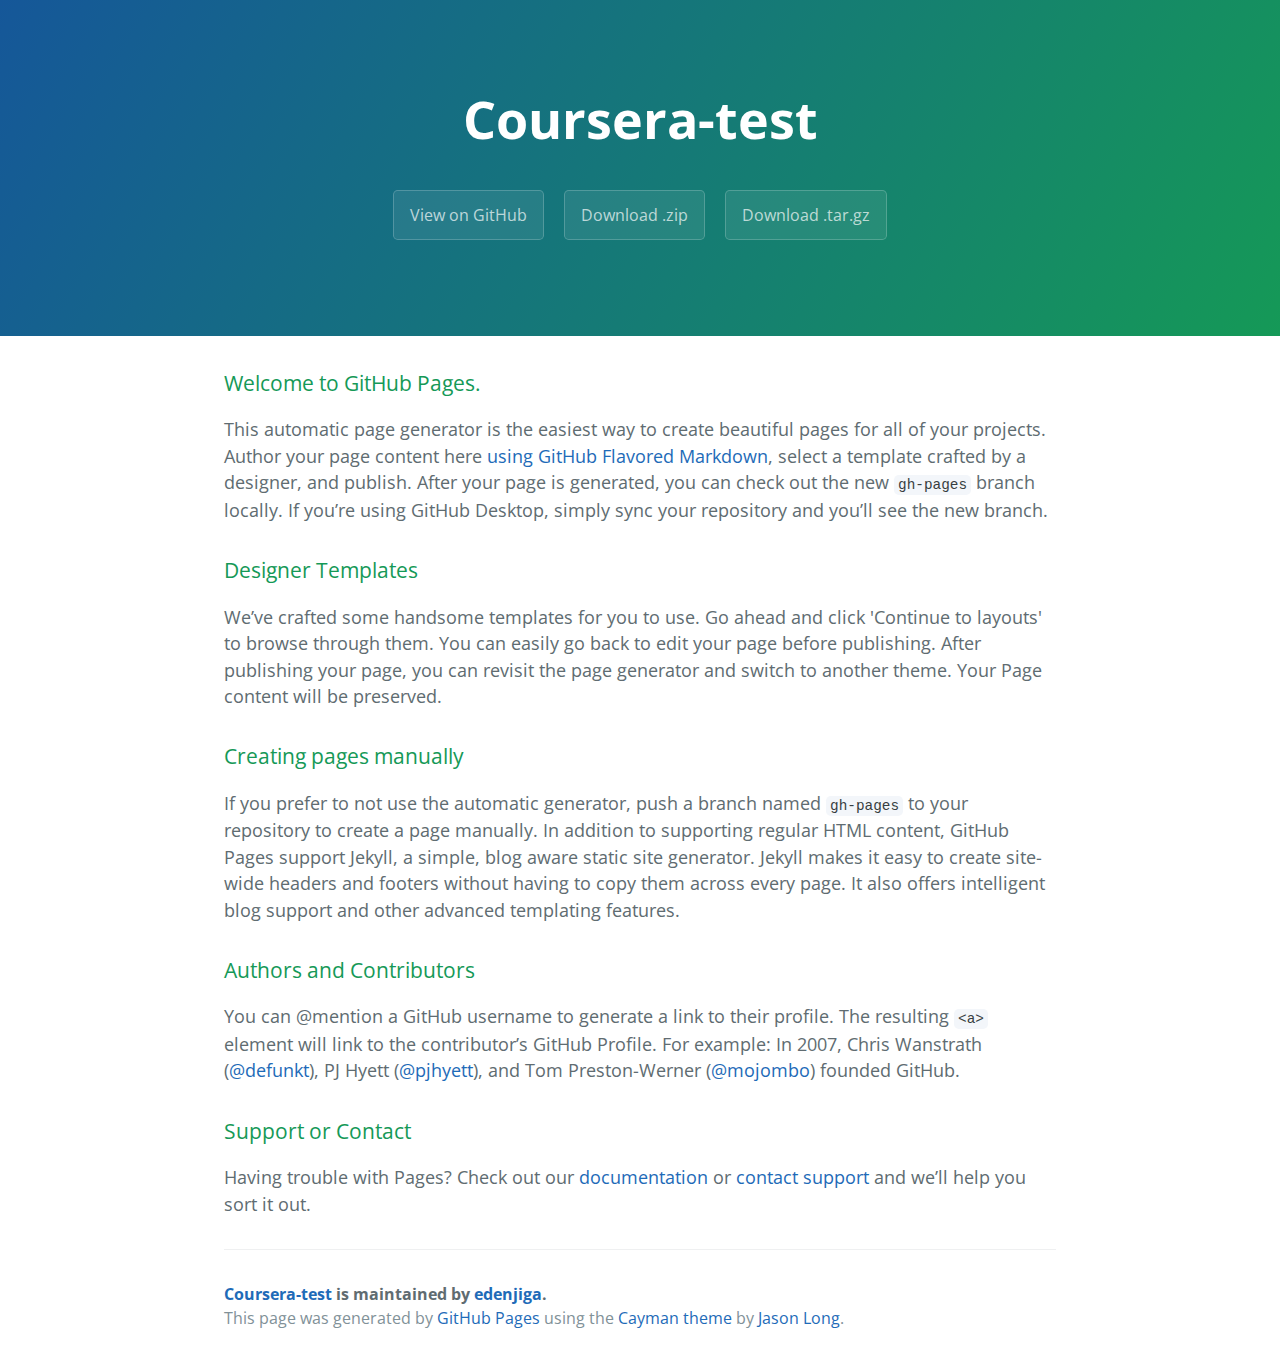
==== index.html @ 70aff043 "Create gh-pages branch via GitHub" ====
<!DOCTYPE html>
<html lang="en-us">
  <head>
    <meta charset="UTF-8">
    <title>Coursera-test by edenjiga</title>
    <meta name="viewport" content="width=device-width, initial-scale=1">
    <link rel="stylesheet" type="text/css" href="stylesheets/normalize.css" media="screen">
    <link href='https://fonts.googleapis.com/css?family=Open+Sans:400,700' rel='stylesheet' type='text/css'>
    <link rel="stylesheet" type="text/css" href="stylesheets/stylesheet.css" media="screen">
    <link rel="stylesheet" type="text/css" href="stylesheets/github-light.css" media="screen">
  </head>
  <body>
    <section class="page-header">
      <h1 class="project-name">Coursera-test</h1>
      <h2 class="project-tagline"></h2>
      <a href="https://github.com/edenjiga/coursera-test" class="btn">View on GitHub</a>
      <a href="https://github.com/edenjiga/coursera-test/zipball/master" class="btn">Download .zip</a>
      <a href="https://github.com/edenjiga/coursera-test/tarball/master" class="btn">Download .tar.gz</a>
    </section>

    <section class="main-content">
      <h3>
<a id="welcome-to-github-pages" class="anchor" href="#welcome-to-github-pages" aria-hidden="true"><span aria-hidden="true" class="octicon octicon-link"></span></a>Welcome to GitHub Pages.</h3>

<p>This automatic page generator is the easiest way to create beautiful pages for all of your projects. Author your page content here <a href="https://guides.github.com/features/mastering-markdown/">using GitHub Flavored Markdown</a>, select a template crafted by a designer, and publish. After your page is generated, you can check out the new <code>gh-pages</code> branch locally. If you’re using GitHub Desktop, simply sync your repository and you’ll see the new branch.</p>

<h3>
<a id="designer-templates" class="anchor" href="#designer-templates" aria-hidden="true"><span aria-hidden="true" class="octicon octicon-link"></span></a>Designer Templates</h3>

<p>We’ve crafted some handsome templates for you to use. Go ahead and click 'Continue to layouts' to browse through them. You can easily go back to edit your page before publishing. After publishing your page, you can revisit the page generator and switch to another theme. Your Page content will be preserved.</p>

<h3>
<a id="creating-pages-manually" class="anchor" href="#creating-pages-manually" aria-hidden="true"><span aria-hidden="true" class="octicon octicon-link"></span></a>Creating pages manually</h3>

<p>If you prefer to not use the automatic generator, push a branch named <code>gh-pages</code> to your repository to create a page manually. In addition to supporting regular HTML content, GitHub Pages support Jekyll, a simple, blog aware static site generator. Jekyll makes it easy to create site-wide headers and footers without having to copy them across every page. It also offers intelligent blog support and other advanced templating features.</p>

<h3>
<a id="authors-and-contributors" class="anchor" href="#authors-and-contributors" aria-hidden="true"><span aria-hidden="true" class="octicon octicon-link"></span></a>Authors and Contributors</h3>

<p>You can @mention a GitHub username to generate a link to their profile. The resulting <code>&lt;a&gt;</code> element will link to the contributor’s GitHub Profile. For example: In 2007, Chris Wanstrath (<a href="https://github.com/defunkt" class="user-mention">@defunkt</a>), PJ Hyett (<a href="https://github.com/pjhyett" class="user-mention">@pjhyett</a>), and Tom Preston-Werner (<a href="https://github.com/mojombo" class="user-mention">@mojombo</a>) founded GitHub.</p>

<h3>
<a id="support-or-contact" class="anchor" href="#support-or-contact" aria-hidden="true"><span aria-hidden="true" class="octicon octicon-link"></span></a>Support or Contact</h3>

<p>Having trouble with Pages? Check out our <a href="https://help.github.com/pages">documentation</a> or <a href="https://github.com/contact">contact support</a> and we’ll help you sort it out.</p>

      <footer class="site-footer">
        <span class="site-footer-owner"><a href="https://github.com/edenjiga/coursera-test">Coursera-test</a> is maintained by <a href="https://github.com/edenjiga">edenjiga</a>.</span>

        <span class="site-footer-credits">This page was generated by <a href="https://pages.github.com">GitHub Pages</a> using the <a href="https://github.com/jasonlong/cayman-theme">Cayman theme</a> by <a href="https://twitter.com/jasonlong">Jason Long</a>.</span>
      </footer>

    </section>

  
  </body>
</html>
---- stylesheets/stylesheet.css ----
* {
  box-sizing: border-box; }

body {
  padding: 0;
  margin: 0;
  font-family: "Open Sans", "Helvetica Neue", Helvetica, Arial, sans-serif;
  font-size: 16px;
  line-height: 1.5;
  color: #606c71; }

a {
  color: #1e6bb8;
  text-decoration: none; }
  a:hover {
    text-decoration: underline; }

.btn {
  display: inline-block;
  margin-bottom: 1rem;
  color: rgba(255, 255, 255, 0.7);
  background-color: rgba(255, 255, 255, 0.08);
  border-color: rgba(255, 255, 255, 0.2);
  border-style: solid;
  border-width: 1px;
  border-radius: 0.3rem;
  transition: color 0.2s, background-color 0.2s, border-color 0.2s; }
  .btn + .btn {
    margin-left: 1rem; }

.btn:hover {
  color: rgba(255, 255, 255, 0.8);
  text-decoration: none;
  background-color: rgba(255, 255, 255, 0.2);
  border-color: rgba(255, 255, 255, 0.3); }

@media screen and (min-width: 64em) {
  .btn {
    padding: 0.75rem 1rem; } }

@media screen and (min-width: 42em) and (max-width: 64em) {
  .btn {
    padding: 0.6rem 0.9rem;
    font-size: 0.9rem; } }

@media screen and (max-width: 42em) {
  .btn {
    display: block;
    width: 100%;
    padding: 0.75rem;
    font-size: 0.9rem; }
    .btn + .btn {
      margin-top: 1rem;
      margin-left: 0; } }

.page-header {
  color: #fff;
  text-align: center;
  background-color: #159957;
  background-image: linear-gradient(120deg, #155799, #159957); }

@media screen and (min-width: 64em) {
  .page-header {
    padding: 5rem 6rem; } }

@media screen and (min-width: 42em) and (max-width: 64em) {
  .page-header {
    padding: 3rem 4rem; } }

@media screen and (max-width: 42em) {
  .page-header {
    padding: 2rem 1rem; } }

.project-name {
  margin-top: 0;
  margin-bottom: 0.1rem; }

@media screen and (min-width: 64em) {
  .project-name {
    font-size: 3.25rem; } }

@media screen and (min-width: 42em) and (max-width: 64em) {
  .project-name {
    font-size: 2.25rem; } }

@media screen and (max-width: 42em) {
  .project-name {
    font-size: 1.75rem; } }

.project-tagline {
  margin-bottom: 2rem;
  font-weight: normal;
  opacity: 0.7; }

@media screen and (min-width: 64em) {
  .project-tagline {
    font-size: 1.25rem; } }

@media screen and (min-width: 42em) and (max-width: 64em) {
  .project-tagline {
    font-size: 1.15rem; } }

@media screen and (max-width: 42em) {
  .project-tagline {
    font-size: 1rem; } }

.main-content :first-child {
  margin-top: 0; }
.main-content img {
  max-width: 100%; }
.main-content h1, .main-content h2, .main-content h3, .main-content h4, .main-content h5, .main-content h6 {
  margin-top: 2rem;
  margin-bottom: 1rem;
  font-weight: normal;
  color: #159957; }
.main-content p {
  margin-bottom: 1em; }
.main-content code {
  padding: 2px 4px;
  font-family: Consolas, "Liberation Mono", Menlo, Courier, monospace;
  font-size: 0.9rem;
  color: #383e41;
  background-color: #f3f6fa;
  border-radius: 0.3rem; }
.main-content pre {
  padding: 0.8rem;
  margin-top: 0;
  margin-bottom: 1rem;
  font: 1rem Consolas, "Liberation Mono", Menlo, Courier, monospace;
  color: #567482;
  word-wrap: normal;
  background-color: #f3f6fa;
  border: solid 1px #dce6f0;
  border-radius: 0.3rem; }
  .main-content pre > code {
    padding: 0;
    margin: 0;
    font-size: 0.9rem;
    color: #567482;
    word-break: normal;
    white-space: pre;
    background: transparent;
    border: 0; }
.main-content .highlight {
  margin-bottom: 1rem; }
  .main-content .highlight pre {
    margin-bottom: 0;
    word-break: normal; }
.main-content .highlight pre, .main-content pre {
  padding: 0.8rem;
  overflow: auto;
  font-size: 0.9rem;
  line-height: 1.45;
  border-radius: 0.3rem; }
.main-content pre code, .main-content pre tt {
  display: inline;
  max-width: initial;
  padding: 0;
  margin: 0;
  overflow: initial;
  line-height: inherit;
  word-wrap: normal;
  background-color: transparent;
  border: 0; }
  .main-content pre code:before, .main-content pre code:after, .main-content pre tt:before, .main-content pre tt:after {
    content: normal; }
.main-content ul, .main-content ol {
  margin-top: 0; }
.main-content blockquote {
  padding: 0 1rem;
  margin-left: 0;
  color: #819198;
  border-left: 0.3rem solid #dce6f0; }
  .main-content blockquote > :first-child {
    margin-top: 0; }
  .main-content blockquote > :last-child {
    margin-bottom: 0; }
.main-content table {
  display: block;
  width: 100%;
  overflow: auto;
  word-break: normal;
  word-break: keep-all; }
  .main-content table th {
    font-weight: bold; }
  .main-content table th, .main-content table td {
    padding: 0.5rem 1rem;
    border: 1px solid #e9ebec; }
.main-content dl {
  padding: 0; }
  .main-content dl dt {
    padding: 0;
    margin-top: 1rem;
    font-size: 1rem;
    font-weight: bold; }
  .main-content dl dd {
    padding: 0;
    margin-bottom: 1rem; }
.main-content hr {
  height: 2px;
  padding: 0;
  margin: 1rem 0;
  background-color: #eff0f1;
  border: 0; }

@media screen and (min-width: 64em) {
  .main-content {
    max-width: 64rem;
    padding: 2rem 6rem;
    margin: 0 auto;
    font-size: 1.1rem; } }

@media screen and (min-width: 42em) and (max-width: 64em) {
  .main-content {
    padding: 2rem 4rem;
    font-size: 1.1rem; } }

@media screen and (max-width: 42em) {
  .main-content {
    padding: 2rem 1rem;
    font-size: 1rem; } }

.site-footer {
  padding-top: 2rem;
  margin-top: 2rem;
  border-top: solid 1px #eff0f1; }

.site-footer-owner {
  display: block;
  font-weight: bold; }

.site-footer-credits {
  color: #819198; }

@media screen and (min-width: 64em) {
  .site-footer {
    font-size: 1rem; } }

@media screen and (min-width: 42em) and (max-width: 64em) {
  .site-footer {
    font-size: 1rem; } }

@media screen and (max-width: 42em) {
  .site-footer {
    font-size: 0.9rem; } }
---- stylesheets/github-light.css ----
/*
The MIT License (MIT)

Copyright (c) 2016 GitHub, Inc.

Permission is hereby granted, free of charge, to any person obtaining a copy
of this software and associated documentation files (the "Software"), to deal
in the Software without restriction, including without limitation the rights
to use, copy, modify, merge, publish, distribute, sublicense, and/or sell
copies of the Software, and to permit persons to whom the Software is
furnished to do so, subject to the following conditions:

The above copyright notice and this permission notice shall be included in all
copies or substantial portions of the Software.

THE SOFTWARE IS PROVIDED "AS IS", WITHOUT WARRANTY OF ANY KIND, EXPRESS OR
IMPLIED, INCLUDING BUT NOT LIMITED TO THE WARRANTIES OF MERCHANTABILITY,
FITNESS FOR A PARTICULAR PURPOSE AND NONINFRINGEMENT. IN NO EVENT SHALL THE
AUTHORS OR COPYRIGHT HOLDERS BE LIABLE FOR ANY CLAIM, DAMAGES OR OTHER
LIABILITY, WHETHER IN AN ACTION OF CONTRACT, TORT OR OTHERWISE, ARISING FROM,
OUT OF OR IN CONNECTION WITH THE SOFTWARE OR THE USE OR OTHER DEALINGS IN THE
SOFTWARE.

*/

.pl-c /* comment */ {
  color: #969896;
}

.pl-c1 /* constant, variable.other.constant, support, meta.property-name, support.constant, support.variable, meta.module-reference, markup.raw, meta.diff.header */,
.pl-s .pl-v /* string variable */ {
  color: #0086b3;
}

.pl-e /* entity */,
.pl-en /* entity.name */ {
  color: #795da3;
}

.pl-smi /* variable.parameter.function, storage.modifier.package, storage.modifier.import, storage.type.java, variable.other */,
.pl-s .pl-s1 /* string source */ {
  color: #333;
}

.pl-ent /* entity.name.tag */ {
  color: #63a35c;
}

.pl-k /* keyword, storage, storage.type */ {
  color: #a71d5d;
}

.pl-s /* string */,
.pl-pds /* punctuation.definition.string, string.regexp.character-class */,
.pl-s .pl-pse .pl-s1 /* string punctuation.section.embedded source */,
.pl-sr /* string.regexp */,
.pl-sr .pl-cce /* string.regexp constant.character.escape */,
.pl-sr .pl-sre /* string.regexp source.ruby.embedded */,
.pl-sr .pl-sra /* string.regexp string.regexp.arbitrary-repitition */ {
  color: #183691;
}

.pl-v /* variable */ {
  color: #ed6a43;
}

.pl-id /* invalid.deprecated */ {
  color: #b52a1d;
}

.pl-ii /* invalid.illegal */ {
  color: #f8f8f8;
  background-color: #b52a1d;
}

.pl-sr .pl-cce /* string.regexp constant.character.escape */ {
  font-weight: bold;
  color: #63a35c;
}

.pl-ml /* markup.list */ {
  color: #693a17;
}

.pl-mh /* markup.heading */,
.pl-mh .pl-en /* markup.heading entity.name */,
.pl-ms /* meta.separator */ {
  font-weight: bold;
  color: #1d3e81;
}

.pl-mq /* markup.quote */ {
  color: #008080;
}

.pl-mi /* markup.italic */ {
  font-style: italic;
  color: #333;
}

.pl-mb /* markup.bold */ {
  font-weight: bold;
  color: #333;
}

.pl-md /* markup.deleted, meta.diff.header.from-file */ {
  color: #bd2c00;
  background-color: #ffecec;
}

.pl-mi1 /* markup.inserted, meta.diff.header.to-file */ {
  color: #55a532;
  background-color: #eaffea;
}

.pl-mdr /* meta.diff.range */ {
  font-weight: bold;
  color: #795da3;
}

.pl-mo /* meta.output */ {
  color: #1d3e81;
}
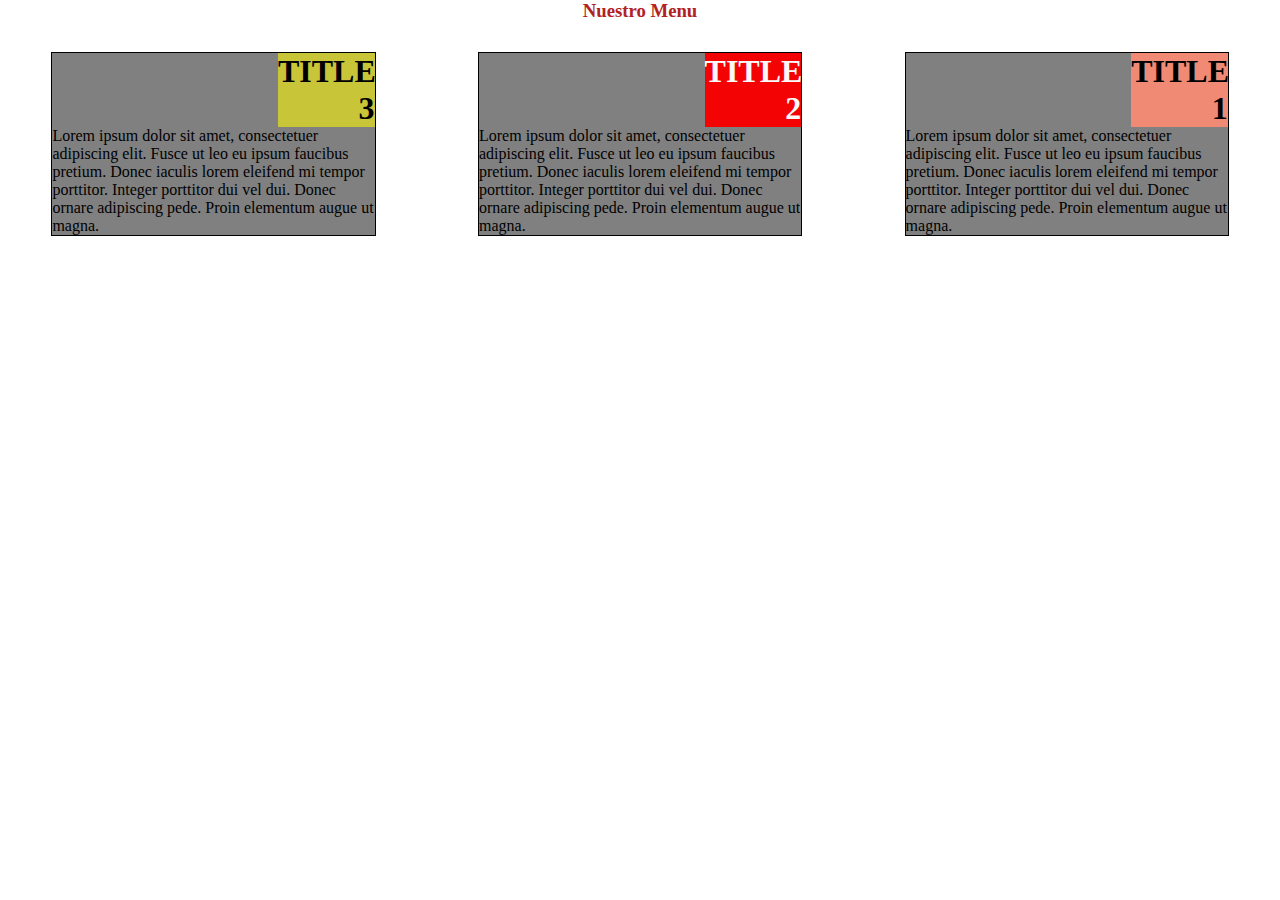
==== commit 41a0449a: "second week" ====
--- a/index.html
+++ b/index.html
@@ -1,57 +1,15 @@
 <!DOCTYPE html>
-<html lang="en-us">
-  <head>
-    <meta charset="UTF-8">
-    <title>Coursera-test by edenjiga</title>
-    <meta name="viewport" content="width=device-width, initial-scale=1">
-    <link rel="stylesheet" type="text/css" href="stylesheets/normalize.css" media="screen">
-    <link href='https://fonts.googleapis.com/css?family=Open+Sans:400,700' rel='stylesheet' type='text/css'>
-    <link rel="stylesheet" type="text/css" href="stylesheets/stylesheet.css" media="screen">
-    <link rel="stylesheet" type="text/css" href="stylesheets/github-light.css" media="screen">
-  </head>
-  <body>
-    <section class="page-header">
-      <h1 class="project-name">Coursera-test</h1>
-      <h2 class="project-tagline"></h2>
-      <a href="https://github.com/edenjiga/coursera-test" class="btn">View on GitHub</a>
-      <a href="https://github.com/edenjiga/coursera-test/zipball/master" class="btn">Download .zip</a>
-      <a href="https://github.com/edenjiga/coursera-test/tarball/master" class="btn">Download .tar.gz</a>
-    </section>
-
-    <section class="main-content">
-      <h3>
-<a id="welcome-to-github-pages" class="anchor" href="#welcome-to-github-pages" aria-hidden="true"><span aria-hidden="true" class="octicon octicon-link"></span></a>Welcome to GitHub Pages.</h3>
-
-<p>This automatic page generator is the easiest way to create beautiful pages for all of your projects. Author your page content here <a href="https://guides.github.com/features/mastering-markdown/">using GitHub Flavored Markdown</a>, select a template crafted by a designer, and publish. After your page is generated, you can check out the new <code>gh-pages</code> branch locally. If you’re using GitHub Desktop, simply sync your repository and you’ll see the new branch.</p>
-
-<h3>
-<a id="designer-templates" class="anchor" href="#designer-templates" aria-hidden="true"><span aria-hidden="true" class="octicon octicon-link"></span></a>Designer Templates</h3>
-
-<p>We’ve crafted some handsome templates for you to use. Go ahead and click 'Continue to layouts' to browse through them. You can easily go back to edit your page before publishing. After publishing your page, you can revisit the page generator and switch to another theme. Your Page content will be preserved.</p>
-
-<h3>
-<a id="creating-pages-manually" class="anchor" href="#creating-pages-manually" aria-hidden="true"><span aria-hidden="true" class="octicon octicon-link"></span></a>Creating pages manually</h3>
-
-<p>If you prefer to not use the automatic generator, push a branch named <code>gh-pages</code> to your repository to create a page manually. In addition to supporting regular HTML content, GitHub Pages support Jekyll, a simple, blog aware static site generator. Jekyll makes it easy to create site-wide headers and footers without having to copy them across every page. It also offers intelligent blog support and other advanced templating features.</p>
-
-<h3>
-<a id="authors-and-contributors" class="anchor" href="#authors-and-contributors" aria-hidden="true"><span aria-hidden="true" class="octicon octicon-link"></span></a>Authors and Contributors</h3>
-
-<p>You can @mention a GitHub username to generate a link to their profile. The resulting <code>&lt;a&gt;</code> element will link to the contributor’s GitHub Profile. For example: In 2007, Chris Wanstrath (<a href="https://github.com/defunkt" class="user-mention">@defunkt</a>), PJ Hyett (<a href="https://github.com/pjhyett" class="user-mention">@pjhyett</a>), and Tom Preston-Werner (<a href="https://github.com/mojombo" class="user-mention">@mojombo</a>) founded GitHub.</p>
-
-<h3>
-<a id="support-or-contact" class="anchor" href="#support-or-contact" aria-hidden="true"><span aria-hidden="true" class="octicon octicon-link"></span></a>Support or Contact</h3>
-
-<p>Having trouble with Pages? Check out our <a href="https://help.github.com/pages">documentation</a> or <a href="https://github.com/contact">contact support</a> and we’ll help you sort it out.</p>
-
-      <footer class="site-footer">
-        <span class="site-footer-owner"><a href="https://github.com/edenjiga/coursera-test">Coursera-test</a> is maintained by <a href="https://github.com/edenjiga">edenjiga</a>.</span>
-
-        <span class="site-footer-credits">This page was generated by <a href="https://pages.github.com">GitHub Pages</a> using the <a href="https://github.com/jasonlong/cayman-theme">Cayman theme</a> by <a href="https://twitter.com/jasonlong">Jason Long</a>.</span>
-      </footer>
-
-    </section>
-
-  
-  </body>
-</html>
+<html>
+<head>
+<meta charset="UTF-8">
+    <title>Document</title>
+    <link rel="stylesheet" href="css/styles.css">
+</head>
+<body>
+    <h3>Nuestro Menu</h3>
+    
+    <section class="sec1"><h1 id="t1">TITLE 1</h1 >Lorem ipsum dolor sit amet, consectetuer adipiscing elit. Fusce ut leo eu ipsum faucibus pretium. Donec iaculis lorem eleifend mi tempor porttitor. Integer porttitor dui vel dui. Donec ornare adipiscing pede. Proin elementum augue ut magna.</section>
+    <section class="sec1"><h1 id="t2">TITLE 2</h1 >Lorem ipsum dolor sit amet, consectetuer adipiscing elit. Fusce ut leo eu ipsum faucibus pretium. Donec iaculis lorem eleifend mi tempor porttitor. Integer porttitor dui vel dui. Donec ornare adipiscing pede. Proin elementum augue ut magna.</section>
+    <section class="sec2"><h1 id="t3">TITLE 3</h1 >Lorem ipsum dolor sit amet, consectetuer adipiscing elit. Fusce ut leo eu ipsum faucibus pretium. Donec iaculis lorem eleifend mi tempor porttitor. Integer porttitor dui vel dui. Donec ornare adipiscing pede. Proin elementum augue ut magna.</section>
+</body>
+</html>--- a/css/styles.css
+++ b/css/styles.css
@@ -0,0 +1,90 @@
+* {
+  box-sizing: border-box;
+    margin: 0;
+  padding: 0;
+  height: auto;
+}
+
+body{
+    
+}
+section{
+    border: 1px solid black;
+    margin-bottom: 30px;
+    background-color: gray;
+}
+h3 {
+    
+    border: 0px;
+    margin-bottom: 30px;
+    text-align: center;
+    color: firebrick;
+}
+
+h1 {
+    width: 30%;
+    text-align: right;
+    margin-left: 70%;
+    color: red
+    
+}
+#t1{
+    background-color: #F08A75;
+    color: #000000;
+    
+}
+
+#t2{
+    background-color: #F30303;
+    color: #FBF8F8;
+    
+}
+
+#t3{
+    background-color: #C8C539;
+    color: #000000;
+    
+}
+
+@media(min-width: 992px){
+
+    section {
+        width: 25.33%;
+        height: auto;
+        float: right;
+        margin-left: 4%;
+        margin-right: 4%;
+        
+    }
+    
+}
+
+@media(min-width: 768px) and (max-width: 991px){
+ 
+    .sec1{
+        width: 30%;
+        margin-right: 10%;
+        margin-left: 10%;
+        float: right;
+        
+    }
+    
+    .sec2{
+        width: 80%;
+        margin-right: 10%;
+        margin-left:  10%;
+        float: right;
+        
+    }
+}
+
+@media(max-width: 767px){
+   section {
+       width: 80%;
+        margin-right: 10%;
+        margin-left: 10%;
+        float: right;
+        
+    }
+    
+}